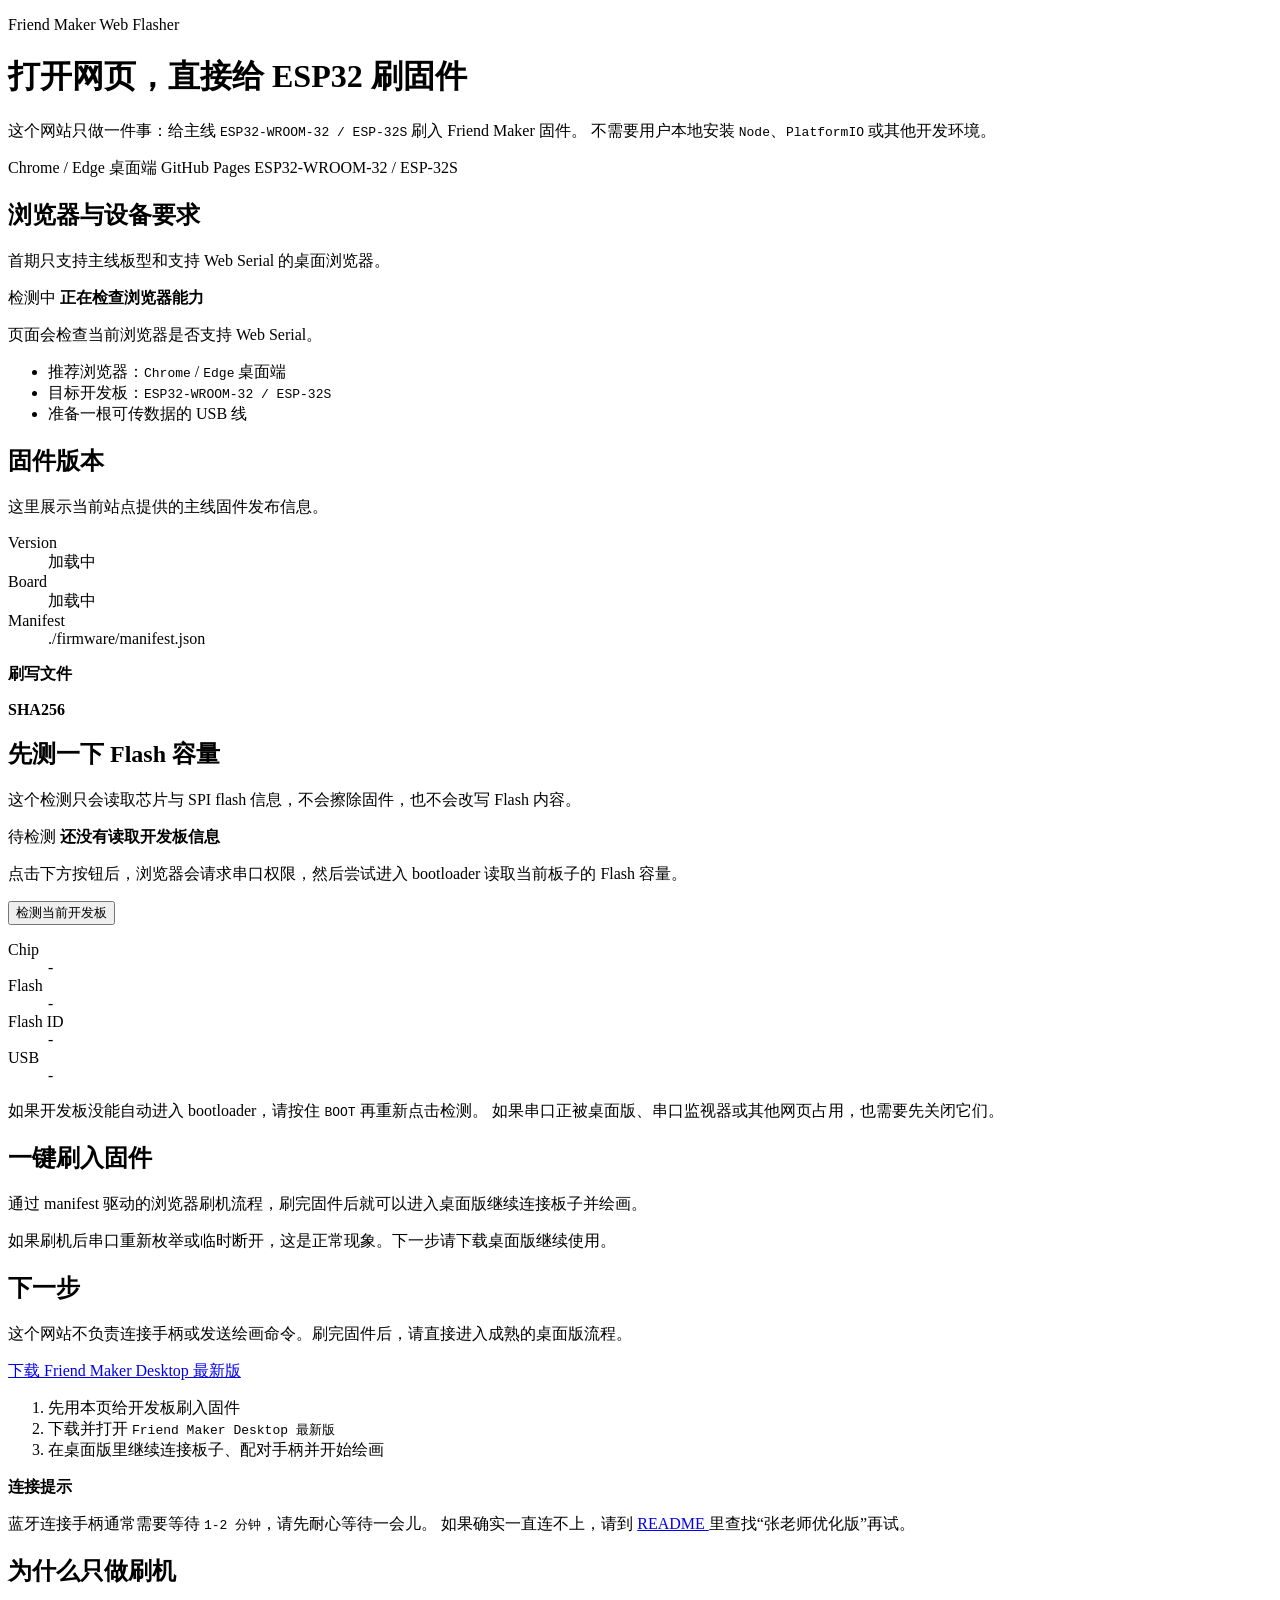
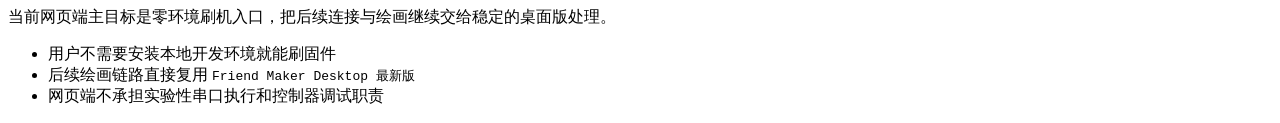
==== site/flasher/index.html @ a9f4b79b "Merge branch 'main' into simulatorPage" ====
<!doctype html>
<html lang="zh-CN">
  <head>
    <meta charset="utf-8" />
    <meta name="viewport" content="width=device-width, initial-scale=1" />
    <meta
      name="description"
      content="Friend Maker 固件刷机站：无需本地安装开发环境，直接用浏览器给主线 ESP32 刷入固件。"
    />
    <title>Friend Maker Firmware Flasher</title>
  </head>
  <body>
    <div class="app-shell">
      <header class="hero">
        <div class="hero-copy">
          <p class="eyebrow">Friend Maker Web Flasher</p>
          <h1>打开网页，直接给 ESP32 刷固件</h1>
          <p class="hero-body">
            这个网站只做一件事：给主线 <code>ESP32-WROOM-32 / ESP-32S</code> 刷入 Friend Maker 固件。
            不需要用户本地安装 <code>Node</code>、<code>PlatformIO</code> 或其他开发环境。
          </p>
        </div>
        <div class="hero-meta">
          <span class="hero-pill">Chrome / Edge 桌面端</span>
          <span class="hero-pill subtle">GitHub Pages</span>
          <span class="hero-pill subtle">ESP32-WROOM-32 / ESP-32S</span>
        </div>
      </header>

      <main class="page-stack">
        <section class="panel-grid">
          <section class="panel">
            <div class="panel-head">
              <h2>浏览器与设备要求</h2>
              <p>首期只支持主线板型和支持 Web Serial 的桌面浏览器。</p>
            </div>
            <div id="support-card" class="status-card status-idle">
              <span id="support-pill" class="status-pill">检测中</span>
              <strong id="support-title" class="status-title">正在检查浏览器能力</strong>
              <p id="support-detail" class="status-detail">页面会检查当前浏览器是否支持 Web Serial。</p>
            </div>
            <ul class="check-list">
              <li>推荐浏览器：<code>Chrome</code> / <code>Edge</code> 桌面端</li>
              <li>目标开发板：<code>ESP32-WROOM-32 / ESP-32S</code></li>
              <li>准备一根可传数据的 USB 线</li>
            </ul>
          </section>

          <section class="panel">
            <div class="panel-head">
              <h2>固件版本</h2>
              <p>这里展示当前站点提供的主线固件发布信息。</p>
            </div>
            <dl class="meta-list">
              <div class="meta-row">
                <dt>Version</dt>
                <dd id="firmware-version">加载中</dd>
              </div>
              <div class="meta-row">
                <dt>Board</dt>
                <dd id="firmware-board-label">加载中</dd>
              </div>
              <div class="meta-row">
                <dt>Manifest</dt>
                <dd>./firmware/manifest.json</dd>
              </div>
            </dl>
            <div>
              <strong class="inline-title">刷写文件</strong>
              <ul id="firmware-parts-list" class="simple-list"></ul>
            </div>
            <div>
              <strong class="inline-title">SHA256</strong>
              <ul id="firmware-sha-list" class="simple-list mono-list"></ul>
            </div>
          </section>
        </section>

        <section class="panel wide-panel">
          <div class="panel-head">
            <h2>先测一下 Flash 容量</h2>
            <p>这个检测只会读取芯片与 SPI flash 信息，不会擦除固件，也不会改写 Flash 内容。</p>
          </div>
          <div id="flash-detect-card" class="status-card status-idle">
            <span id="flash-detect-pill" class="status-pill">待检测</span>
            <strong id="flash-detect-title" class="status-title">还没有读取开发板信息</strong>
            <p id="flash-detect-detail" class="status-detail">
              点击下方按钮后，浏览器会请求串口权限，然后尝试进入 bootloader 读取当前板子的 Flash 容量。
            </p>
          </div>
          <div class="button-row">
            <button id="flash-detect-button" class="secondary" type="button">检测当前开发板</button>
          </div>
          <dl class="meta-list">
            <div class="meta-row">
              <dt>Chip</dt>
              <dd id="flash-detect-chip">-</dd>
            </div>
            <div class="meta-row">
              <dt>Flash</dt>
              <dd id="flash-detect-size">-</dd>
            </div>
            <div class="meta-row">
              <dt>Flash ID</dt>
              <dd id="flash-detect-id">-</dd>
            </div>
            <div class="meta-row">
              <dt>USB</dt>
              <dd id="flash-detect-port">-</dd>
            </div>
          </dl>
          <p class="hint">
            如果开发板没能自动进入 bootloader，请按住 <code>BOOT</code> 再重新点击检测。
            如果串口正被桌面版、串口监视器或其他网页占用，也需要先关闭它们。
          </p>
        </section>

        <section class="panel wide-panel">
          <div class="panel-head">
            <h2>一键刷入固件</h2>
            <p>通过 manifest 驱动的浏览器刷机流程，刷完固件后就可以进入桌面版继续连接板子并绘画。</p>
          </div>
          <div class="install-box">
            <esp-web-install-button id="firmware-install-button"></esp-web-install-button>
          </div>
          <p id="flash-hint" class="hint">
            如果刷机后串口重新枚举或临时断开，这是正常现象。下一步请下载桌面版继续使用。
          </p>
        </section>

        <section class="panel-grid">
          <section class="panel">
            <div class="panel-head">
              <h2>下一步</h2>
              <p>这个网站不负责连接手柄或发送绘画命令。刷完固件后，请直接进入成熟的桌面版流程。</p>
            </div>
            <div class="button-row">
              <a
                id="desktop-download-link"
                class="primary link-button"
                href="https://github.com/zhouxiyu1997/friendmaker/releases/latest"
                target="_blank"
                rel="noreferrer"
              >
                下载 Friend Maker Desktop 最新版
              </a>
            </div>
            <ol class="step-list">
              <li>先用本页给开发板刷入固件</li>
              <li>下载并打开 <code id="desktop-step-label">Friend Maker Desktop 最新版</code></li>
              <li>在桌面版里继续连接板子、配对手柄并开始绘画</li>
            </ol>
            <div class="callout callout-warning">
              <strong>连接提示</strong>
              <p>
                蓝牙连接手柄通常需要等待 <code>1-2 分钟</code>，请先耐心等待一会儿。
                如果确实一直连不上，请到
                <a
                  href="https://github.com/zhouxiyu1997/friendmaker/blob/main/README.md"
                  target="_blank"
                  rel="noreferrer"
                >
                  README
                </a>
                里查找“张老师优化版”再试。
              </p>
            </div>
          </section>

          <section class="panel">
            <div class="panel-head">
              <h2>为什么只做刷机</h2>
              <p>当前网页端主目标是零环境刷机入口，把后续连接与绘画继续交给稳定的桌面版处理。</p>
            </div>
            <ul class="check-list">
              <li>用户不需要安装本地开发环境就能刷固件</li>
              <li>后续绘画链路直接复用 <code id="desktop-flow-label">Friend Maker Desktop 最新版</code></li>
              <li>网页端不承担实验性串口执行和控制器调试职责</li>
            </ul>
          </section>
        </section>
      </main>
    </div>

    <script type="module" src="./src/main.ts"></script>
  </body>
</html>
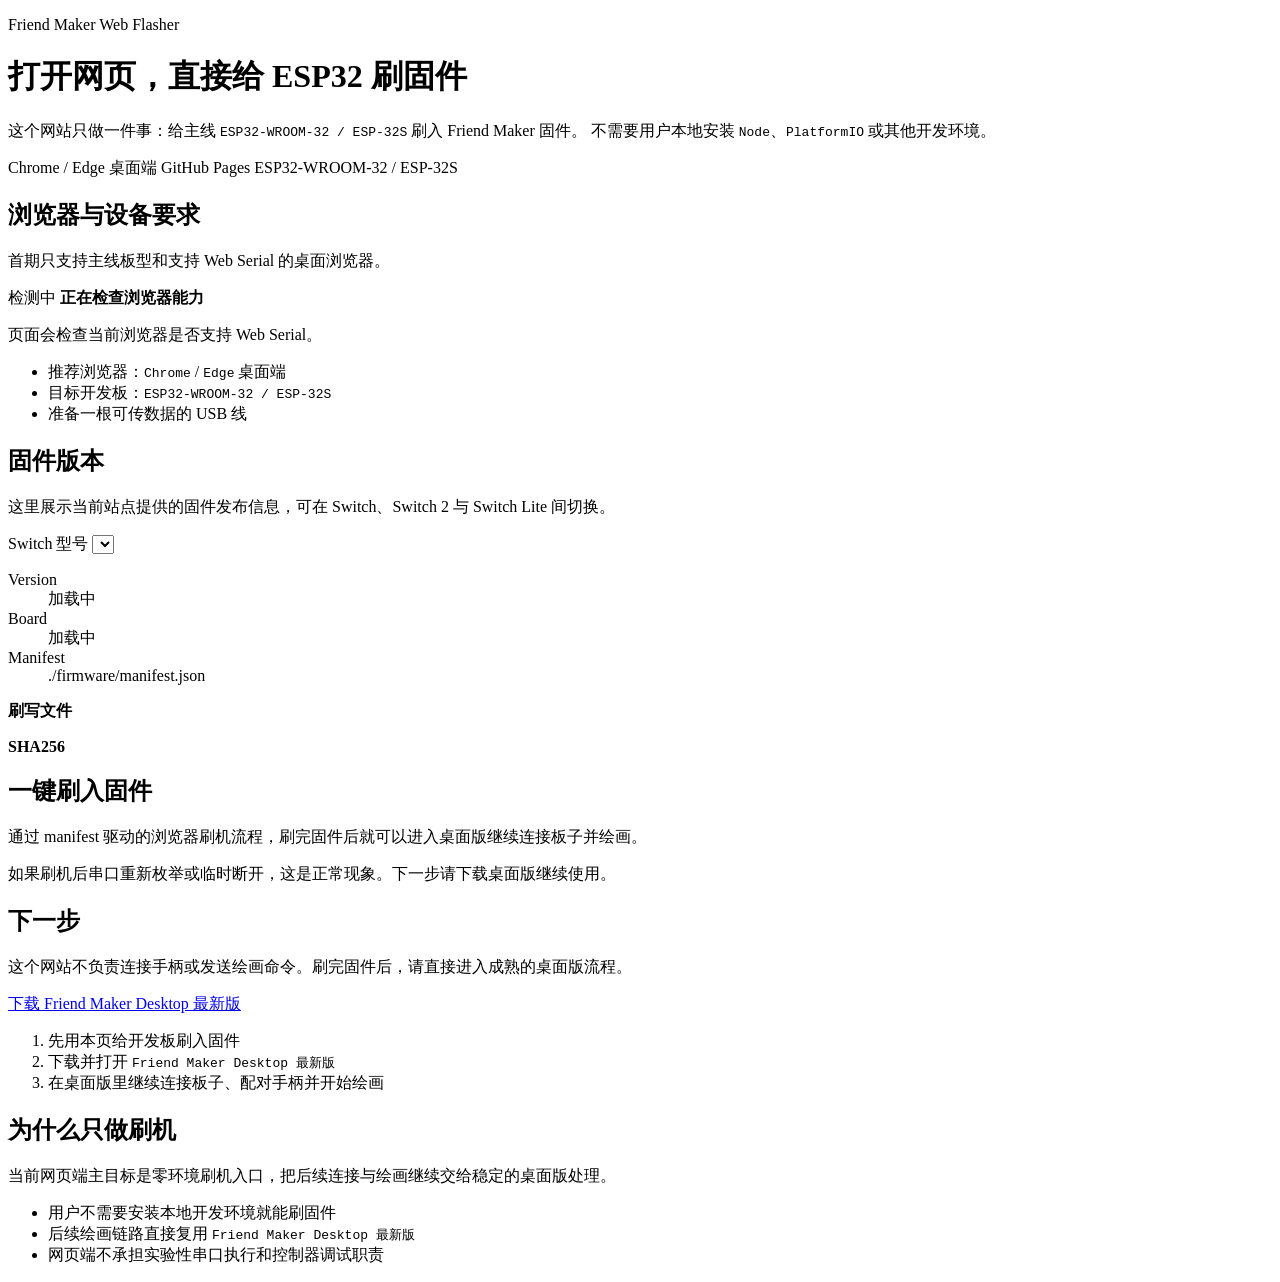
==== commit 25a13a83: "Merge branch 'main' into firmwareUpdates_switchLite" ====
--- a/site/flasher/index.html
+++ b/site/flasher/index.html
@@ -49,8 +49,13 @@
           <section class="panel">
             <div class="panel-head">
               <h2>固件版本</h2>
-              <p>这里展示当前站点提供的主线固件发布信息。</p>
+              <p>这里展示当前站点提供的固件发布信息，可在 Switch、Switch 2 与 Switch Lite 间切换。</p>
             </div>
+            <div class="field-row">
+              <label for="firmware-switch-model">Switch 型号</label>
+              <select id="firmware-switch-model"></select>
+            </div>
+            <p id="firmware-switch-model-description" class="field-help"></p>
             <dl class="meta-list">
               <div class="meta-row">
                 <dt>Version</dt>
@@ -62,7 +67,7 @@
               </div>
               <div class="meta-row">
                 <dt>Manifest</dt>
-                <dd>./firmware/manifest.json</dd>
+                <dd id="firmware-manifest-path">./firmware/manifest.json</dd>
               </div>
             </dl>
             <div>
@@ -74,45 +79,6 @@
               <ul id="firmware-sha-list" class="simple-list mono-list"></ul>
             </div>
           </section>
-        </section>
-
-        <section class="panel wide-panel">
-          <div class="panel-head">
-            <h2>先测一下 Flash 容量</h2>
-            <p>这个检测只会读取芯片与 SPI flash 信息，不会擦除固件，也不会改写 Flash 内容。</p>
-          </div>
-          <div id="flash-detect-card" class="status-card status-idle">
-            <span id="flash-detect-pill" class="status-pill">待检测</span>
-            <strong id="flash-detect-title" class="status-title">还没有读取开发板信息</strong>
-            <p id="flash-detect-detail" class="status-detail">
-              点击下方按钮后，浏览器会请求串口权限，然后尝试进入 bootloader 读取当前板子的 Flash 容量。
-            </p>
-          </div>
-          <div class="button-row">
-            <button id="flash-detect-button" class="secondary" type="button">检测当前开发板</button>
-          </div>
-          <dl class="meta-list">
-            <div class="meta-row">
-              <dt>Chip</dt>
-              <dd id="flash-detect-chip">-</dd>
-            </div>
-            <div class="meta-row">
-              <dt>Flash</dt>
-              <dd id="flash-detect-size">-</dd>
-            </div>
-            <div class="meta-row">
-              <dt>Flash ID</dt>
-              <dd id="flash-detect-id">-</dd>
-            </div>
-            <div class="meta-row">
-              <dt>USB</dt>
-              <dd id="flash-detect-port">-</dd>
-            </div>
-          </dl>
-          <p class="hint">
-            如果开发板没能自动进入 bootloader，请按住 <code>BOOT</code> 再重新点击检测。
-            如果串口正被桌面版、串口监视器或其他网页占用，也需要先关闭它们。
-          </p>
         </section>
 
         <section class="panel wide-panel">
@@ -150,21 +116,6 @@
               <li>下载并打开 <code id="desktop-step-label">Friend Maker Desktop 最新版</code></li>
               <li>在桌面版里继续连接板子、配对手柄并开始绘画</li>
             </ol>
-            <div class="callout callout-warning">
-              <strong>连接提示</strong>
-              <p>
-                蓝牙连接手柄通常需要等待 <code>1-2 分钟</code>，请先耐心等待一会儿。
-                如果确实一直连不上，请到
-                <a
-                  href="https://github.com/zhouxiyu1997/friendmaker/blob/main/README.md"
-                  target="_blank"
-                  rel="noreferrer"
-                >
-                  README
-                </a>
-                里查找“张老师优化版”再试。
-              </p>
-            </div>
           </section>
 
           <section class="panel">
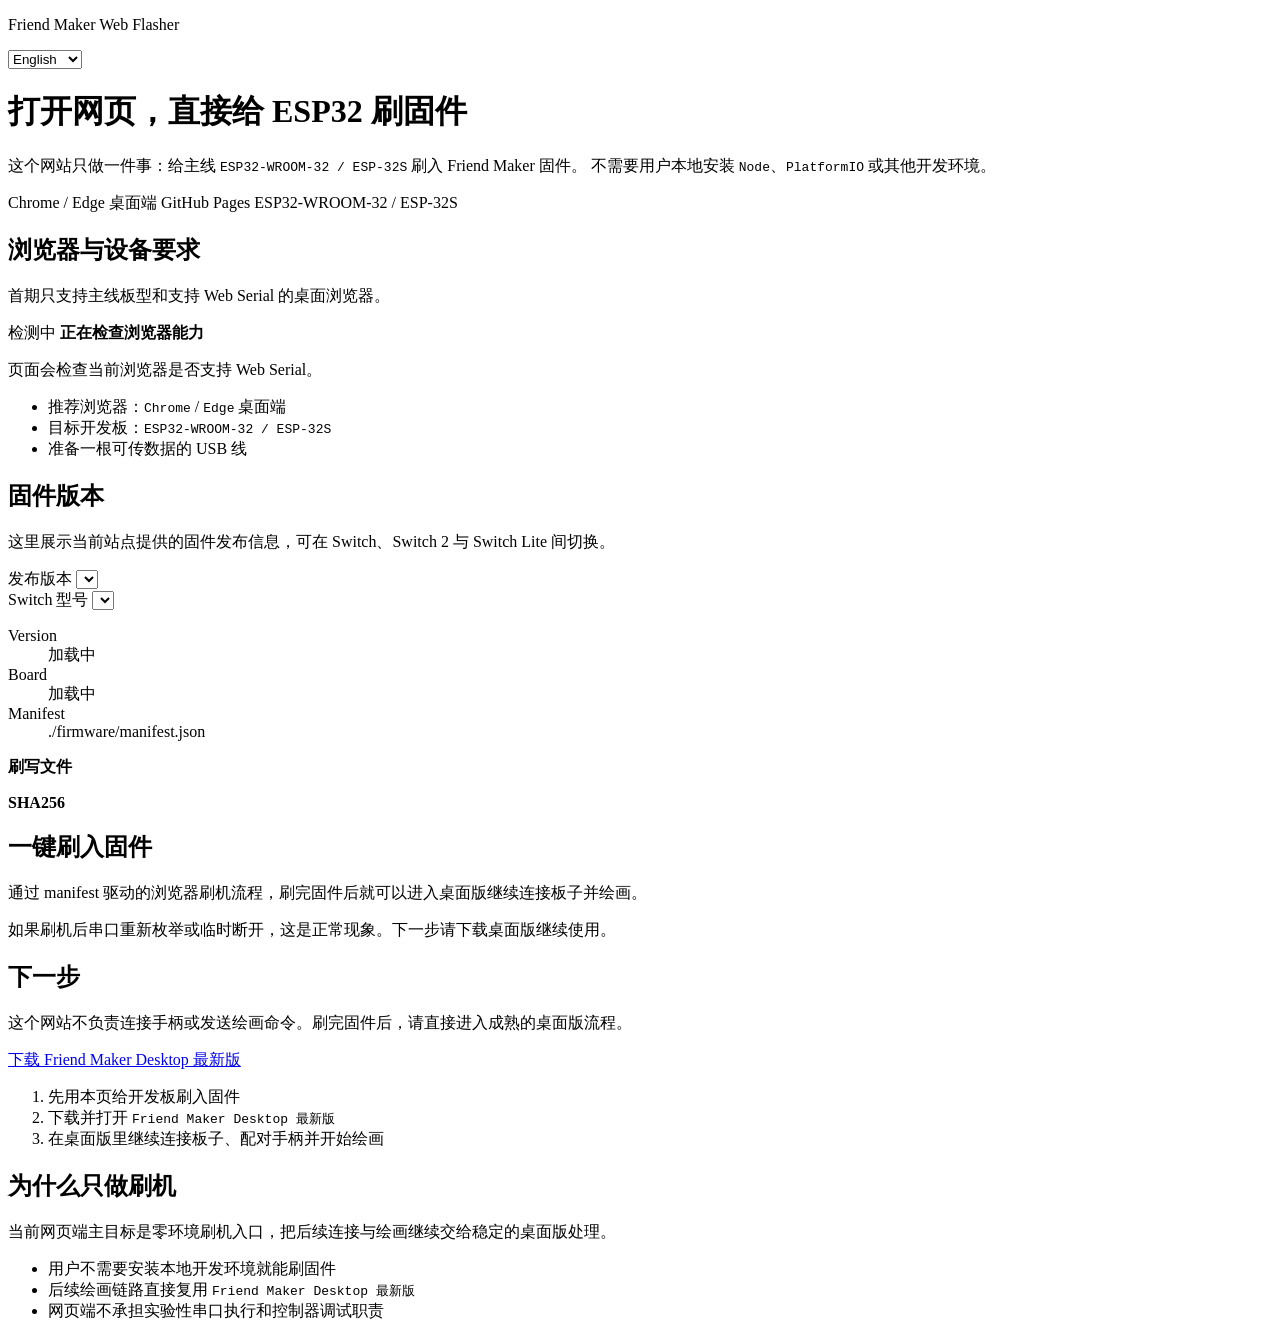
==== commit e3719cba: "Merge branch 'main' into simulatorPage" ====
--- a/site/flasher/index.html
+++ b/site/flasher/index.html
@@ -7,23 +7,31 @@
       name="description"
       content="Friend Maker 固件刷机站：无需本地安装开发环境，直接用浏览器给主线 ESP32 刷入固件。"
     />
-    <title>Friend Maker Firmware Flasher</title>
+    <title>Friend Maker 固件刷写器</title>
   </head>
   <body>
     <div class="app-shell">
       <header class="hero">
         <div class="hero-copy">
-          <p class="eyebrow">Friend Maker Web Flasher</p>
-          <h1>打开网页，直接给 ESP32 刷固件</h1>
-          <p class="hero-body">
+          <div class="hero-topline">
+            <p class="eyebrow" data-i18n="hero.eyebrow">Friend Maker Web Flasher</p>
+            <label class="language-switch" aria-label="Language">
+              <select id="language-select">
+                <option value="en">English</option>
+                <option value="zh-CN">简体中文</option>
+              </select>
+            </label>
+          </div>
+          <h1 data-i18n="hero.title">打开网页，直接给 ESP32 刷固件</h1>
+          <p class="hero-body" data-i18n="hero.body">
             这个网站只做一件事：给主线 <code>ESP32-WROOM-32 / ESP-32S</code> 刷入 Friend Maker 固件。
             不需要用户本地安装 <code>Node</code>、<code>PlatformIO</code> 或其他开发环境。
           </p>
         </div>
         <div class="hero-meta">
-          <span class="hero-pill">Chrome / Edge 桌面端</span>
-          <span class="hero-pill subtle">GitHub Pages</span>
-          <span class="hero-pill subtle">ESP32-WROOM-32 / ESP-32S</span>
+          <span class="hero-pill" data-i18n="hero.browserPill">Chrome / Edge 桌面端</span>
+          <span class="hero-pill subtle" data-i18n="hero.pagesPill">GitHub Pages</span>
+          <span class="hero-pill subtle" data-i18n="hero.boardPill">ESP32-WROOM-32 / ESP-32S</span>
         </div>
       </header>
 
@@ -31,8 +39,8 @@
         <section class="panel-grid">
           <section class="panel">
             <div class="panel-head">
-              <h2>浏览器与设备要求</h2>
-              <p>首期只支持主线板型和支持 Web Serial 的桌面浏览器。</p>
+              <h2 data-i18n="support.heading">浏览器与设备要求</h2>
+              <p data-i18n="support.copy">首期只支持主线板型和支持 Web Serial 的桌面浏览器。</p>
             </div>
             <div id="support-card" class="status-card status-idle">
               <span id="support-pill" class="status-pill">检测中</span>
@@ -40,19 +48,23 @@
               <p id="support-detail" class="status-detail">页面会检查当前浏览器是否支持 Web Serial。</p>
             </div>
             <ul class="check-list">
-              <li>推荐浏览器：<code>Chrome</code> / <code>Edge</code> 桌面端</li>
-              <li>目标开发板：<code>ESP32-WROOM-32 / ESP-32S</code></li>
-              <li>准备一根可传数据的 USB 线</li>
+              <li data-i18n="support.browser">推荐浏览器：<code>Chrome</code> / <code>Edge</code> 桌面端</li>
+              <li data-i18n="support.board">目标开发板：<code>ESP32-WROOM-32 / ESP-32S</code></li>
+              <li data-i18n="support.cable">准备一根可传数据的 USB 线</li>
             </ul>
           </section>
 
           <section class="panel">
             <div class="panel-head">
-              <h2>固件版本</h2>
-              <p>这里展示当前站点提供的固件发布信息，可在 Switch、Switch 2 与 Switch Lite 间切换。</p>
+              <h2 data-i18n="firmware.heading">固件版本</h2>
+              <p data-i18n="firmware.copy">这里展示当前站点提供的固件发布信息，可在 Switch、Switch 2 与 Switch Lite 间切换。</p>
+            </div>
+            <div id="firmware-release-field" class="field-row">
+              <label for="firmware-release-version" data-i18n="firmware.releaseVersion">发布版本</label>
+              <select id="firmware-release-version"></select>
             </div>
             <div class="field-row">
-              <label for="firmware-switch-model">Switch 型号</label>
+              <label for="firmware-switch-model" data-i18n="firmware.switchModel">Switch 型号</label>
               <select id="firmware-switch-model"></select>
             </div>
             <p id="firmware-switch-model-description" class="field-help"></p>
@@ -71,7 +83,7 @@
               </div>
             </dl>
             <div>
-              <strong class="inline-title">刷写文件</strong>
+              <strong class="inline-title" data-i18n="firmware.parts">刷写文件</strong>
               <ul id="firmware-parts-list" class="simple-list"></ul>
             </div>
             <div>
@@ -83,8 +95,8 @@
 
         <section class="panel wide-panel">
           <div class="panel-head">
-            <h2>一键刷入固件</h2>
-            <p>通过 manifest 驱动的浏览器刷机流程，刷完固件后就可以进入桌面版继续连接板子并绘画。</p>
+            <h2 data-i18n="flash.heading">一键刷入固件</h2>
+            <p data-i18n="flash.copy">通过 manifest 驱动的浏览器刷机流程，刷完固件后就可以进入桌面版继续连接板子并绘画。</p>
           </div>
           <div class="install-box">
             <esp-web-install-button id="firmware-install-button"></esp-web-install-button>
@@ -97,8 +109,8 @@
         <section class="panel-grid">
           <section class="panel">
             <div class="panel-head">
-              <h2>下一步</h2>
-              <p>这个网站不负责连接手柄或发送绘画命令。刷完固件后，请直接进入成熟的桌面版流程。</p>
+              <h2 data-i18n="next.heading">下一步</h2>
+              <p data-i18n="next.copy">这个网站不负责连接手柄或发送绘画命令。刷完固件后，请直接进入成熟的桌面版流程。</p>
             </div>
             <div class="button-row">
               <a
@@ -112,21 +124,21 @@
               </a>
             </div>
             <ol class="step-list">
-              <li>先用本页给开发板刷入固件</li>
-              <li>下载并打开 <code id="desktop-step-label">Friend Maker Desktop 最新版</code></li>
-              <li>在桌面版里继续连接板子、配对手柄并开始绘画</li>
+              <li data-i18n="next.stepFlash">先用本页给开发板刷入固件</li>
+              <li data-i18n="next.stepDownload">下载并打开 <code id="desktop-step-label">Friend Maker Desktop 最新版</code></li>
+              <li data-i18n="next.stepDesktop">在桌面版里继续连接板子、配对手柄并开始绘画</li>
             </ol>
           </section>
 
           <section class="panel">
             <div class="panel-head">
-              <h2>为什么只做刷机</h2>
-              <p>当前网页端主目标是零环境刷机入口，把后续连接与绘画继续交给稳定的桌面版处理。</p>
+              <h2 data-i18n="why.heading">为什么只做刷机</h2>
+              <p data-i18n="why.copy">当前网页端主目标是零环境刷机入口，把后续连接与绘画继续交给稳定的桌面版处理。</p>
             </div>
             <ul class="check-list">
-              <li>用户不需要安装本地开发环境就能刷固件</li>
-              <li>后续绘画链路直接复用 <code id="desktop-flow-label">Friend Maker Desktop 最新版</code></li>
-              <li>网页端不承担实验性串口执行和控制器调试职责</li>
+              <li data-i18n="why.noEnv">用户不需要安装本地开发环境就能刷固件</li>
+              <li data-i18n="why.desktopFlow">后续绘画链路直接复用 <code id="desktop-flow-label">Friend Maker Desktop 最新版</code></li>
+              <li data-i18n="why.scope">网页端不承担实验性串口执行和控制器调试职责</li>
             </ul>
           </section>
         </section>
